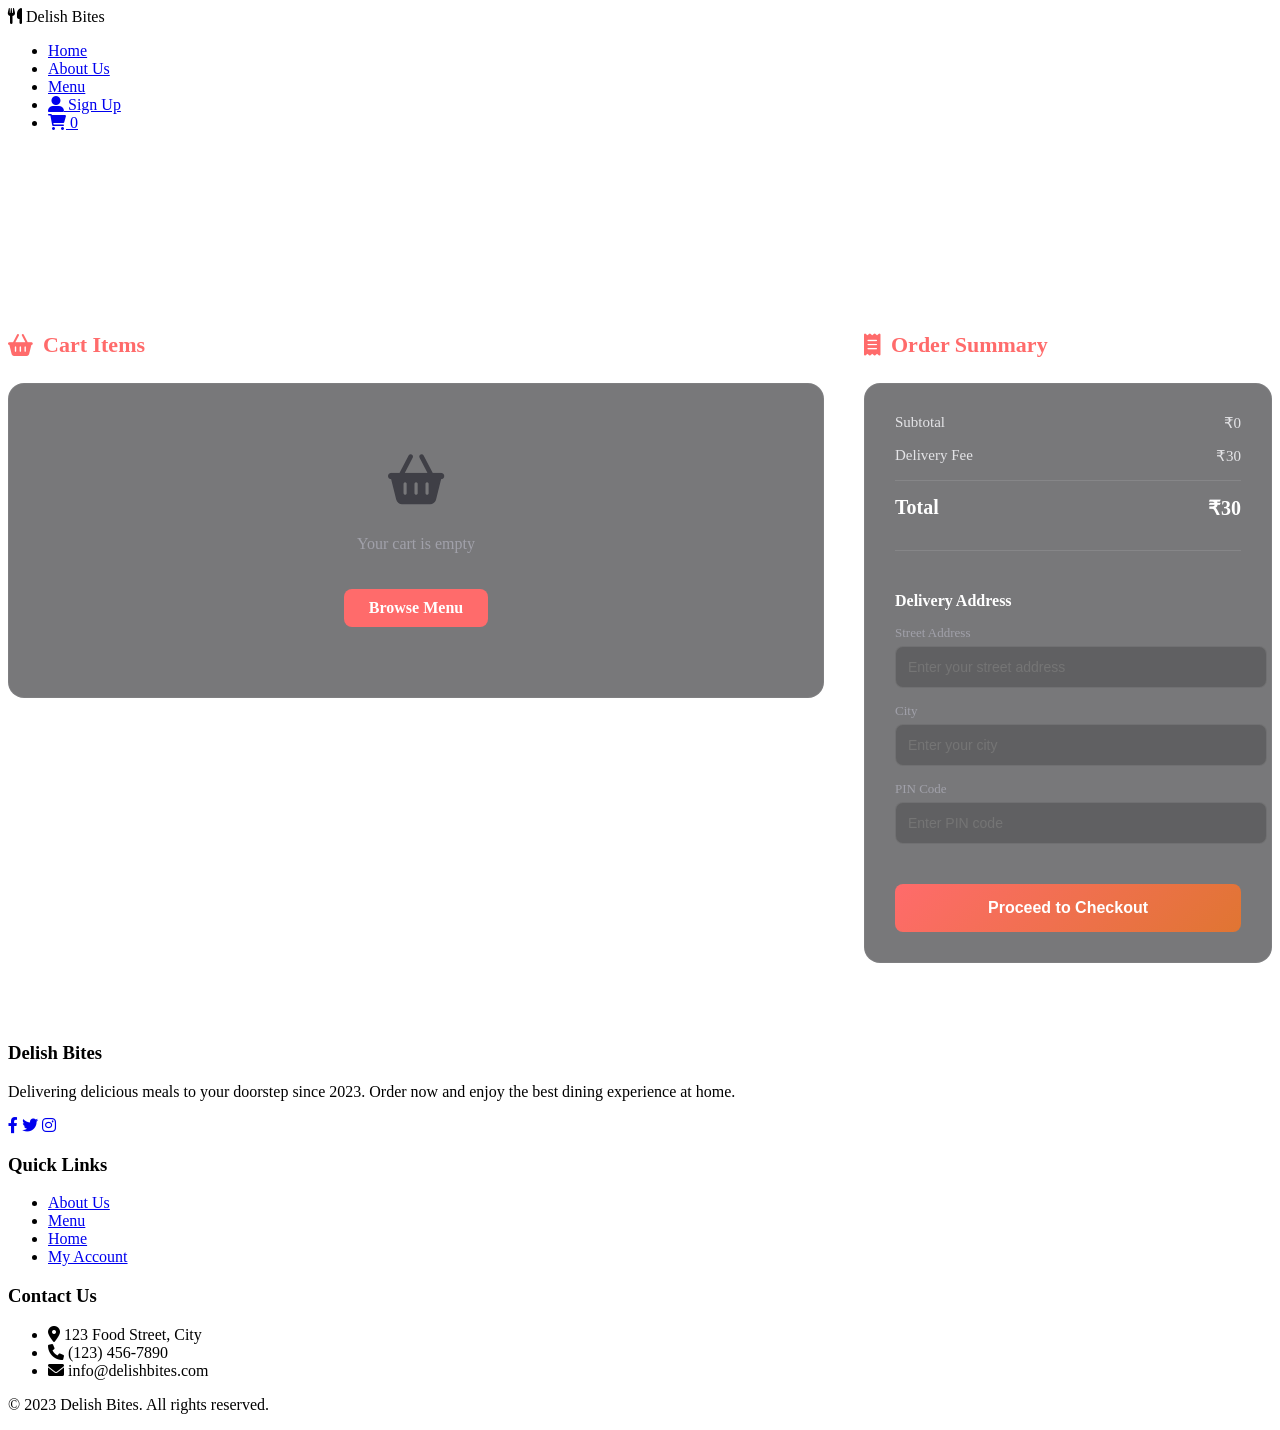
==== FoodDeliverySystem/cart.html @ 758b2f8a "Add files via upload" ====
<!DOCTYPE html>
<html lang="en">
<head>
    <meta charset="UTF-8">
    <meta name="viewport" content="width=device-width, initial-scale=1.0">
    <title>Delish Bites - Your Cart</title>
    <link rel="stylesheet" href="https://cdnjs.cloudflare.com/ajax/libs/font-awesome/6.0.0-beta3/css/all.min.css">
    <link rel="stylesheet" href="cart.css">
</head>
<body>
    <!-- Header (consistent with index.html) -->
    <header>
        <div class="container header-container">
            <div class="logo">
                <i class="fas fa-utensils"></i>
                <span>Delish Bites</span>
            </div>
            <nav>
                <ul>
                    <li><a href="index.html">Home</a></li>
                    <li><a href="home.html">About Us</a></li>
                    <li><a href="menu.html" class="active">Menu</a></li>
                    <li>
                        <a href="sign.html" class="cart-icon" id="cart-icon">
                            <i class="fas fa-user-alt"></i>        
                            Sign Up
                        </a>
                    </li>
                    <li>
                        <a href="cart.html" class="cart-icon" id="cart-icon">
                            <i class="fas fa-shopping-cart"></i>
                            <span class="cart-count" id="cart-count">0</span>
                        </a>
                    </li>
                </ul>
                
            </nav>
        </div>
    </header>

    <!-- Cart Main Content -->
    <main class="cart-container">
        <div class="container">
            <h1>Your Order</h1>
            
            <div class="cart-content">
                <!-- Cart Items Section -->
                <section class="cart-items">
                    <h2><i class="fas fa-shopping-basket"></i> Cart Items</h2>
                    <div class="items-list" id="cart-items-list">
                        <!-- Items will be dynamically inserted here -->
                        <div class="empty-cart">
                            <i class="fas fa-shopping-basket"></i>
                            <p>Your cart is empty</p>
                            <a href="menu.html" class="btn-primary">Browse Menu</a>
                        </div>
                    </div>
                </section>
                
                <!-- Order Summary Section -->
                <section class="order-summary">
                    <h2><i class="fas fa-receipt"></i> Order Summary</h2>
                    <div class="summary-card">
                        <div class="summary-row">
                            <span>Subtotal</span>
                            <span id="cart-subtotal">₹0</span>
                        </div>
                        <div class="summary-row">
                            <span>Delivery Fee</span>
                            <span id="delivery-fee">₹30</span>
                        </div>
                        <div class="summary-row total">
                            <span>Total</span>
                            <span id="cart-total">₹30</span>
                        </div>
                        
                        <div class="delivery-address">
                            <h3>Delivery Address</h3>
                            <div class="address-form">
                                <div class="form-group">
                                    <label for="street">Street Address</label>
                                    <input type="text" id="street" placeholder="Enter your street address">
                                </div>
                                <div class="form-group">
                                    <label for="city">City</label>
                                    <input type="text" id="city" placeholder="Enter your city">
                                </div>
                                <div class="form-group">
                                    <label for="zip">PIN Code</label>
                                    <input type="text" id="pin" placeholder="Enter PIN code">
                                </div>
                            </div>
                        </div>
                        
                        <button class="btn-checkout" id="checkout-btn">Proceed to Checkout</button>
                    </div>
                </section>
            </div>
        </div>
    </main>

    <!-- Footer (consistent with index.html) -->
    <footer>
        <div class="container">
            <div class="footer-content">
                <div class="footer-column">
                    <h3>Delish Bites</h3>
                    <p>Delivering delicious meals to your doorstep since 2023. Order now and enjoy the best dining experience at home.</p>
                    <div class="social-links">
                        <a href="#"><i class="fab fa-facebook-f"></i></a>
                        <a href="#"><i class="fab fa-twitter"></i></a>
                        <a href="#"><i class="fab fa-instagram"></i></a>
                    </div>
                </div>
                <div class="footer-column">
                    <h3>Quick Links</h3>
                    <ul>
                        <li><a href="home.html" target="_blank">About Us</a></li>
                        <li><a href="menu.html" class="active" target="_blank">Menu</a></li>
                        <li><a href="index.html" target="_blank">Home</a></li>
                        
                        <li><a href="#">My Account</a></li>
                    </ul>
                </div>
                <div class="footer-column">
                    <h3>Contact Us</h3>
                    <ul>
                        <li><i class="fas fa-map-marker-alt"></i> 123 Food Street, City</li>
                        <li><i class="fas fa-phone"></i> (123) 456-7890</li>
                        <li><i class="fas fa-envelope"></i> info@delishbites.com</li>
                    </ul>
                </div>
            </div>
            <div class="footer-bottom">
                <p>&copy; 2023 Delish Bites. All rights reserved.</p>
            </div>
        </div>
    </footer>

    <script src="cart.js"></script>
</body>
</html>
---- FoodDeliverySystem/cart.css ----
/* Cart specific overrides */
.cart-container {
    padding: 60px 0;
    min-height: 70vh;
}

.cart-container h1 {
    font-size: 36px;
    margin-bottom: 40px;
    color: #fff;
    font-weight: 700;
}

.cart-content {
    display: flex;
    gap: 40px;
}

.cart-items {
    flex: 2;
}

.order-summary {
    flex: 1;
}

h2 {
    font-size: 22px;
    color: #ff6b6b;
    margin-bottom: 25px;
    display: flex;
    align-items: center;
    gap: 10px;
}

.items-list {
    background: rgba(30, 30, 34, 0.6);
    backdrop-filter: blur(10px);
    border: 1px solid rgba(255, 255, 255, 0.05);
    border-radius: 16px;
    padding: 30px;
}

.empty-cart {
    text-align: center;
    padding: 40px 0;
    color: #a1a1aa;
}

.empty-cart i {
    font-size: 50px;
    color: #3f3f46;
    margin-bottom: 15px;
}

.empty-cart a {
    display: inline-block;
    margin-top: 20px;
    padding: 10px 25px;
    background: #ff6b6b;
    color: #fff;
    text-decoration: none;
    border-radius: 8px;
    font-weight: 600;
    transition: all 0.3s;
}

.empty-cart a:hover {
    background: #e07532;
}

.summary-card {
    background: rgba(30, 30, 34, 0.6);
    backdrop-filter: blur(10px);
    border: 1px solid rgba(255, 255, 255, 0.05);
    border-radius: 16px;
    padding: 30px;
    position: sticky;
    top: 100px;
}

.summary-row {
    display: flex;
    justify-content: space-between;
    margin-bottom: 15px;
    color: #e4e4e7;
    font-size: 15px;
}

.summary-row.total {
    border-top: 1px solid rgba(255, 255, 255, 0.1);
    padding-top: 15px;
    margin-top: 15px;
    font-weight: 700;
    font-size: 20px;
    color: #fff;
}

.delivery-address {
    margin-top: 30px;
    padding-top: 25px;
    border-top: 1px solid rgba(255, 255, 255, 0.1);
}

.delivery-address h3 {
    font-size: 16px;
    color: #fff;
    margin-bottom: 15px;
}

.form-group {
    margin-bottom: 15px;
}

.form-group label {
    display: block;
    font-size: 13px;
    color: #a1a1aa;
    margin-bottom: 5px;
}

.form-group input {
    width: 100%;
    padding: 12px;
    background: rgba(0, 0, 0, 0.2);
    border: 1px solid rgba(255, 255, 255, 0.1);
    border-radius: 8px;
    color: #fff;
    font-size: 14px;
}

.form-group input:focus {
    outline: none;
    border-color: #ff6b6b;
}

.btn-checkout {
    width: 100%;
    padding: 15px;
    background: linear-gradient(135deg, #ff6b6b, #e07532);
    color: white;
    border: none;
    border-radius: 8px;
    font-weight: 600;
    font-size: 16px;
    cursor: pointer;
    margin-top: 25px;
    transition: all 0.3s;
}

.btn-checkout:hover {
    box-shadow: 0 4px 15px rgba(255, 107, 107, 0.4);
    transform: translateY(-2px);
}

@media (max-width: 768px) {
    .cart-content {
        flex-direction: column;
    }
}
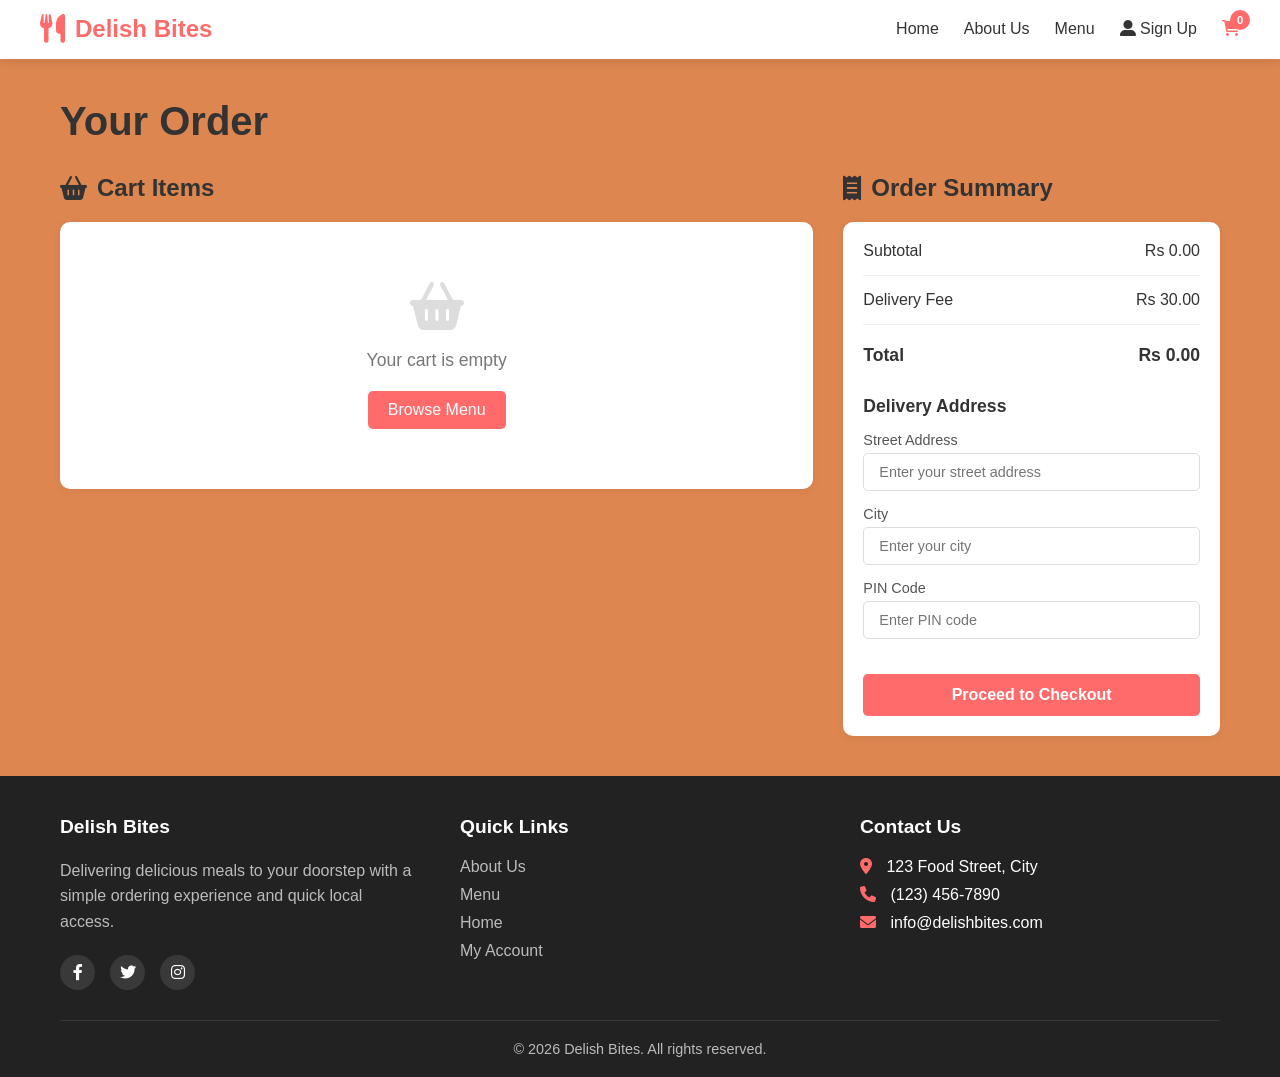
==== commit f3e815c6: "Converted submodule to normal folder" ====
--- a/FoodDeliverySystem/cart.html
+++ b/FoodDeliverySystem/cart.html
@@ -1,142 +1,134 @@
-<!DOCTYPE html>
-<html lang="en">
-<head>
-    <meta charset="UTF-8">
-    <meta name="viewport" content="width=device-width, initial-scale=1.0">
-    <title>Delish Bites - Your Cart</title>
-    <link rel="stylesheet" href="https://cdnjs.cloudflare.com/ajax/libs/font-awesome/6.0.0-beta3/css/all.min.css">
-    <link rel="stylesheet" href="cart.css">
-</head>
-<body>
-    <!-- Header (consistent with index.html) -->
-    <header>
-        <div class="container header-container">
-            <div class="logo">
-                <i class="fas fa-utensils"></i>
-                <span>Delish Bites</span>
-            </div>
-            <nav>
-                <ul>
-                    <li><a href="index.html">Home</a></li>
-                    <li><a href="home.html">About Us</a></li>
-                    <li><a href="menu.html" class="active">Menu</a></li>
-                    <li>
-                        <a href="sign.html" class="cart-icon" id="cart-icon">
-                            <i class="fas fa-user-alt"></i>        
-                            Sign Up
-                        </a>
-                    </li>
-                    <li>
-                        <a href="cart.html" class="cart-icon" id="cart-icon">
-                            <i class="fas fa-shopping-cart"></i>
-                            <span class="cart-count" id="cart-count">0</span>
-                        </a>
-                    </li>
-                </ul>
-                
-            </nav>
-        </div>
-    </header>
-
-    <!-- Cart Main Content -->
-    <main class="cart-container">
-        <div class="container">
-            <h1>Your Order</h1>
-            
-            <div class="cart-content">
-                <!-- Cart Items Section -->
-                <section class="cart-items">
-                    <h2><i class="fas fa-shopping-basket"></i> Cart Items</h2>
-                    <div class="items-list" id="cart-items-list">
-                        <!-- Items will be dynamically inserted here -->
-                        <div class="empty-cart">
-                            <i class="fas fa-shopping-basket"></i>
-                            <p>Your cart is empty</p>
-                            <a href="menu.html" class="btn-primary">Browse Menu</a>
-                        </div>
-                    </div>
-                </section>
-                
-                <!-- Order Summary Section -->
-                <section class="order-summary">
-                    <h2><i class="fas fa-receipt"></i> Order Summary</h2>
-                    <div class="summary-card">
-                        <div class="summary-row">
-                            <span>Subtotal</span>
-                            <span id="cart-subtotal">₹0</span>
-                        </div>
-                        <div class="summary-row">
-                            <span>Delivery Fee</span>
-                            <span id="delivery-fee">₹30</span>
-                        </div>
-                        <div class="summary-row total">
-                            <span>Total</span>
-                            <span id="cart-total">₹30</span>
-                        </div>
-                        
-                        <div class="delivery-address">
-                            <h3>Delivery Address</h3>
-                            <div class="address-form">
-                                <div class="form-group">
-                                    <label for="street">Street Address</label>
-                                    <input type="text" id="street" placeholder="Enter your street address">
-                                </div>
-                                <div class="form-group">
-                                    <label for="city">City</label>
-                                    <input type="text" id="city" placeholder="Enter your city">
-                                </div>
-                                <div class="form-group">
-                                    <label for="zip">PIN Code</label>
-                                    <input type="text" id="pin" placeholder="Enter PIN code">
-                                </div>
-                            </div>
-                        </div>
-                        
-                        <button class="btn-checkout" id="checkout-btn">Proceed to Checkout</button>
-                    </div>
-                </section>
-            </div>
-        </div>
-    </main>
-
-    <!-- Footer (consistent with index.html) -->
-    <footer>
-        <div class="container">
-            <div class="footer-content">
-                <div class="footer-column">
-                    <h3>Delish Bites</h3>
-                    <p>Delivering delicious meals to your doorstep since 2023. Order now and enjoy the best dining experience at home.</p>
-                    <div class="social-links">
-                        <a href="#"><i class="fab fa-facebook-f"></i></a>
-                        <a href="#"><i class="fab fa-twitter"></i></a>
-                        <a href="#"><i class="fab fa-instagram"></i></a>
-                    </div>
-                </div>
-                <div class="footer-column">
-                    <h3>Quick Links</h3>
-                    <ul>
-                        <li><a href="home.html" target="_blank">About Us</a></li>
-                        <li><a href="menu.html" class="active" target="_blank">Menu</a></li>
-                        <li><a href="index.html" target="_blank">Home</a></li>
-                        
-                        <li><a href="#">My Account</a></li>
-                    </ul>
-                </div>
-                <div class="footer-column">
-                    <h3>Contact Us</h3>
-                    <ul>
-                        <li><i class="fas fa-map-marker-alt"></i> 123 Food Street, City</li>
-                        <li><i class="fas fa-phone"></i> (123) 456-7890</li>
-                        <li><i class="fas fa-envelope"></i> info@delishbites.com</li>
-                    </ul>
-                </div>
-            </div>
-            <div class="footer-bottom">
-                <p>&copy; 2023 Delish Bites. All rights reserved.</p>
-            </div>
-        </div>
-    </footer>
-
-    <script src="cart.js"></script>
-</body>
-</html>+<!DOCTYPE html>
+<html lang="en">
+<head>
+    <meta charset="UTF-8">
+    <meta name="viewport" content="width=device-width, initial-scale=1.0">
+    <title>Delish Bites - Your Cart</title>
+    <link rel="stylesheet" href="https://cdnjs.cloudflare.com/ajax/libs/font-awesome/6.0.0-beta3/css/all.min.css">
+    <link rel="stylesheet" href="cart.css">
+</head>
+<body>
+    <header>
+        <div class="container header-container">
+            <div class="logo">
+                <i class="fas fa-utensils"></i>
+                <span>Delish Bites</span>
+            </div>
+            <nav>
+                <ul>
+                    <li><a data-route="home">Home</a></li>
+                    <li><a data-route="about">About Us</a></li>
+                    <li><a data-route="menu" class="active">Menu</a></li>
+                    <li>
+                        <a data-route="signup" class="cart-icon">
+                            <i class="fas fa-user-alt"></i>
+                            Sign Up
+                        </a>
+                    </li>
+                    <li>
+                        <a data-route="cart" class="cart-icon">
+                            <i class="fas fa-shopping-cart"></i>
+                            <span class="cart-count" id="cart-count">0</span>
+                        </a>
+                    </li>
+                </ul>
+            </nav>
+        </div>
+    </header>
+
+    <main class="cart-container">
+        <div class="container">
+            <h1>Your Order</h1>
+            <div class="cart-content">
+                <section class="cart-items">
+                    <h2><i class="fas fa-shopping-basket"></i> Cart Items</h2>
+                    <div class="items-list" id="cart-items-list">
+                        <div class="empty-cart">
+                            <i class="fas fa-shopping-basket"></i>
+                            <p>Your cart is empty</p>
+                            <a class="btn-primary" data-route="menu">Browse Menu</a>
+                        </div>
+                    </div>
+                </section>
+
+                <section class="order-summary">
+                    <h2><i class="fas fa-receipt"></i> Order Summary</h2>
+                    <div class="summary-card">
+                        <div class="summary-row">
+                            <span>Subtotal</span>
+                            <span id="cart-subtotal">Rs 0.00</span>
+                        </div>
+                        <div class="summary-row">
+                            <span>Delivery Fee</span>
+                            <span id="delivery-fee">Rs 30.00</span>
+                        </div>
+                        <div class="summary-row total">
+                            <span>Total</span>
+                            <span id="cart-total">Rs 0.00</span>
+                        </div>
+
+                        <div class="delivery-address">
+                            <h3>Delivery Address</h3>
+                            <div class="address-form">
+                                <div class="form-group">
+                                    <label for="street">Street Address</label>
+                                    <input type="text" id="street" placeholder="Enter your street address">
+                                </div>
+                                <div class="form-group">
+                                    <label for="city">City</label>
+                                    <input type="text" id="city" placeholder="Enter your city">
+                                </div>
+                                <div class="form-group">
+                                    <label for="pin">PIN Code</label>
+                                    <input type="text" id="pin" placeholder="Enter PIN code">
+                                </div>
+                            </div>
+                        </div>
+
+                        <button class="btn-checkout" id="checkout-btn" type="button">Proceed to Checkout</button>
+                    </div>
+                </section>
+            </div>
+        </div>
+    </main>
+
+    <footer>
+        <div class="container">
+            <div class="footer-content">
+                <div class="footer-column">
+                    <h3>Delish Bites</h3>
+                    <p>Delivering delicious meals to your doorstep with a simple ordering experience and quick local access.</p>
+                    <div class="social-links">
+                        <a href="#"><i class="fab fa-facebook-f"></i></a>
+                        <a href="#"><i class="fab fa-twitter"></i></a>
+                        <a href="#"><i class="fab fa-instagram"></i></a>
+                    </div>
+                </div>
+                <div class="footer-column">
+                    <h3>Quick Links</h3>
+                    <ul>
+                        <li><a data-route="about">About Us</a></li>
+                        <li><a data-route="menu">Menu</a></li>
+                        <li><a data-route="home">Home</a></li>
+                        <li><a data-route="signup">My Account</a></li>
+                    </ul>
+                </div>
+                <div class="footer-column">
+                    <h3>Contact Us</h3>
+                    <ul>
+                        <li><i class="fas fa-map-marker-alt"></i> 123 Food Street, City</li>
+                        <li><i class="fas fa-phone"></i> (123) 456-7890</li>
+                        <li><i class="fas fa-envelope"></i> info@delishbites.com</li>
+                    </ul>
+                </div>
+            </div>
+            <div class="footer-bottom">
+                <p>&copy; 2026 Delish Bites. All rights reserved.</p>
+            </div>
+        </div>
+    </footer>
+
+    <script src="site-config.js"></script>
+    <script src="cart.js"></script>
+</body>
+</html>
--- a/FoodDeliverySystem/cart.css
+++ b/FoodDeliverySystem/cart.css
@@ -1,19 +1,113 @@
-/* Cart specific overrides */
+/* Base Styles */
+* {
+    margin: 0;
+    padding: 0;
+    box-sizing: border-box;
+    font-family: 'Segoe UI', Tahoma, Geneva, Verdana, sans-serif;
+}
+
+body {
+    background-color: #dd8650;
+    color: #333;
+}
+
+.container {
+    width: 100%;
+    max-width: 1200px;
+    margin: 0 auto;
+    padding: 0 20px;
+}
+
+/* Header Styles (consistent with index.html) */
+header {
+    background-color: white;
+    box-shadow: 0 2px 10px rgba(0, 0, 0, 0.1);
+    position: sticky;
+    top: 0;
+    z-index: 100;
+}
+
+.header-container {
+    display: flex;
+    justify-content: space-between;
+    align-items: center;
+    padding: 15px 0;
+}
+
+.logo {
+    display: flex;
+    align-items: center;
+    font-size: 1.5rem;
+    font-weight: bold;
+    color: #ff6b6b;
+}
+
+.logo i {
+    margin-right: 10px;
+    font-size: 1.8rem;
+}
+
+nav ul {
+    display: flex;
+    list-style: none;
+}
+
+nav ul li {
+    margin-left: 25px;
+}
+
+nav ul li a {
+    text-decoration: none;
+    color: #333;
+    font-weight: 500;
+    transition: color 0.3s;
+}
+
+nav ul li a:hover {
+    color: #ff6b6b;
+}
+
+nav ul li a.active {
+    color: #ff6b6b;
+    text-decoration: underline;
+    text-underline-offset: 4px;
+}
+
+.cart-icon {
+    position: relative;
+    cursor: pointer;
+}
+
+.cart-count {
+    position: absolute;
+    top: -10px;
+    right: -10px;
+    background-color: #ff6b6b;
+    color: white;
+    border-radius: 50%;
+    width: 20px;
+    height: 20px;
+    display: flex;
+    align-items: center;
+    justify-content: center;
+    font-size: 0.7rem;
+    font-weight: bold;
+}
+
+/* Cart Main Content */
 .cart-container {
-    padding: 60px 0;
-    min-height: 70vh;
+    padding: 40px 0;
 }
 
 .cart-container h1 {
-    font-size: 36px;
-    margin-bottom: 40px;
-    color: #fff;
-    font-weight: 700;
+    font-size: 2.5rem;
+    margin-bottom: 30px;
+    color: #333;
 }
 
 .cart-content {
     display: flex;
-    gap: 40px;
+    gap: 30px;
 }
 
 .cart-items {
@@ -24,87 +118,167 @@
     flex: 1;
 }
 
-h2 {
-    font-size: 22px;
-    color: #ff6b6b;
-    margin-bottom: 25px;
+.cart-items h2, .order-summary h2 {
+    font-size: 1.5rem;
+    margin-bottom: 20px;
     display: flex;
     align-items: center;
     gap: 10px;
-}
-
+    color: #333;
+}
+
+/* Cart Items */
 .items-list {
-    background: rgba(30, 30, 34, 0.6);
-    backdrop-filter: blur(10px);
-    border: 1px solid rgba(255, 255, 255, 0.05);
-    border-radius: 16px;
-    padding: 30px;
+    background-color: white;
+    border-radius: 10px;
+    padding: 20px;
+    box-shadow: 0 2px 10px rgba(0, 0, 0, 0.05);
+}
+
+.cart-item {
+    display: flex;
+    align-items: center;
+    padding: 15px 0;
+    border-bottom: 1px solid #eee;
+}
+
+.cart-item:last-child {
+    border-bottom: none;
+}
+
+.item-img {
+    width: 80px;
+    height: 80px;
+    border-radius: 8px;
+    overflow: hidden;
+    margin-right: 20px;
+}
+
+.item-img img {
+    width: 100%;
+    height: 100%;
+    object-fit: cover;
+}
+
+.item-details {
+    flex: 1;
+}
+
+.item-name {
+    font-weight: 600;
+    margin-bottom: 5px;
+}
+
+.item-price {
+    color: #ff6b6b;
+    font-weight: 600;
+    margin-bottom: 10px;
+}
+
+.item-actions {
+    display: flex;
+    align-items: center;
+}
+
+.quantity-control {
+    display: flex;
+    align-items: center;
+    margin-right: 20px;
+}
+
+.quantity-btn {
+    width: 30px;
+    height: 30px;
+    background-color: #f5f5f5;
+    border: none;
+    border-radius: 4px;
+    font-size: 1rem;
+    cursor: pointer;
+    display: flex;
+    align-items: center;
+    justify-content: center;
+}
+
+.quantity {
+    margin: 0 10px;
+    min-width: 20px;
+    text-align: center;
+}
+
+.remove-item {
+    background: none;
+    border: none;
+    color: #ff6b6b;
+    cursor: pointer;
+    font-size: 0.9rem;
+    display: flex;
+    align-items: center;
+    gap: 5px;
 }
 
 .empty-cart {
     text-align: center;
     padding: 40px 0;
-    color: #a1a1aa;
 }
 
 .empty-cart i {
-    font-size: 50px;
-    color: #3f3f46;
-    margin-bottom: 15px;
-}
-
-.empty-cart a {
+    font-size: 3rem;
+    color: #ddd;
+    margin-bottom: 20px;
+}
+
+.empty-cart p {
+    color: #777;
+    margin-bottom: 20px;
+    font-size: 1.1rem;
+}
+
+.btn-primary {
     display: inline-block;
-    margin-top: 20px;
-    padding: 10px 25px;
-    background: #ff6b6b;
-    color: #fff;
+    padding: 10px 20px;
+    background-color: #ff6b6b;
+    color: white;
+    border: none;
+    border-radius: 5px;
     text-decoration: none;
-    border-radius: 8px;
-    font-weight: 600;
-    transition: all 0.3s;
-}
-
-.empty-cart a:hover {
-    background: #e07532;
-}
-
+    font-weight: 500;
+    transition: background-color 0.3s;
+}
+
+.btn-primary:hover {
+    background-color: #e05555;
+}
+
+/* Order Summary */
 .summary-card {
-    background: rgba(30, 30, 34, 0.6);
-    backdrop-filter: blur(10px);
-    border: 1px solid rgba(255, 255, 255, 0.05);
-    border-radius: 16px;
-    padding: 30px;
-    position: sticky;
-    top: 100px;
+    background-color: white;
+    border-radius: 10px;
+    padding: 20px;
+    box-shadow: 0 2px 10px rgba(0, 0, 0, 0.05);
 }
 
 .summary-row {
     display: flex;
     justify-content: space-between;
     margin-bottom: 15px;
-    color: #e4e4e7;
-    font-size: 15px;
+    padding-bottom: 15px;
+    border-bottom: 1px solid #eee;
 }
 
 .summary-row.total {
-    border-top: 1px solid rgba(255, 255, 255, 0.1);
-    padding-top: 15px;
-    margin-top: 15px;
-    font-weight: 700;
-    font-size: 20px;
-    color: #fff;
+    font-weight: 600;
+    font-size: 1.1rem;
+    border-bottom: none;
+    margin-top: 20px;
+    padding-bottom: 0;
 }
 
 .delivery-address {
     margin-top: 30px;
-    padding-top: 25px;
-    border-top: 1px solid rgba(255, 255, 255, 0.1);
 }
 
 .delivery-address h3 {
-    font-size: 16px;
-    color: #fff;
+    font-size: 1.1rem;
     margin-bottom: 15px;
 }
 
@@ -114,19 +288,17 @@
 
 .form-group label {
     display: block;
-    font-size: 13px;
-    color: #a1a1aa;
     margin-bottom: 5px;
+    font-size: 0.9rem;
+    color: #555;
 }
 
 .form-group input {
     width: 100%;
-    padding: 12px;
-    background: rgba(0, 0, 0, 0.2);
-    border: 1px solid rgba(255, 255, 255, 0.1);
-    border-radius: 8px;
-    color: #fff;
-    font-size: 14px;
+    padding: 10px 15px;
+    border: 1px solid #ddd;
+    border-radius: 5px;
+    font-size: 0.9rem;
 }
 
 .form-group input:focus {
@@ -136,25 +308,126 @@
 
 .btn-checkout {
     width: 100%;
-    padding: 15px;
-    background: linear-gradient(135deg, #ff6b6b, #e07532);
+    padding: 12px;
+    background-color: #ff6b6b;
     color: white;
     border: none;
-    border-radius: 8px;
+    border-radius: 5px;
+    font-size: 1rem;
     font-weight: 600;
-    font-size: 16px;
+    margin-top: 20px;
     cursor: pointer;
-    margin-top: 25px;
+    transition: background-color 0.3s;
+}
+
+.btn-checkout:hover {
+    background-color: #e05555;
+}
+
+/* Footer Styles (consistent with index.html) */
+footer {
+    background-color: #222;
+    color: #fff;
+    padding: 40px 0 20px;
+}
+
+.footer-content {
+    display: flex;
+    flex-wrap: wrap;
+    gap: 40px;
+    margin-bottom: 30px;
+}
+
+.footer-column {
+    flex: 1;
+    min-width: 250px;
+}
+
+.footer-column h3 {
+    font-size: 1.2rem;
+    margin-bottom: 20px;
+    color: #fff;
+}
+
+.footer-column p {
+    color: #bbb;
+    margin-bottom: 20px;
+    line-height: 1.6;
+}
+
+.footer-column ul {
+    list-style: none;
+}
+
+.footer-column ul li {
+    margin-bottom: 10px;
+}
+
+.footer-column ul li i {
+    margin-right: 10px;
+    color: #ff6b6b;
+}
+
+.footer-column a {
+    color: #bbb;
+    text-decoration: none;
+    transition: color 0.3s;
+}
+
+.footer-column a:hover {
+    color: #ff6b6b;
+}
+
+.social-links {
+    display: flex;
+    gap: 15px;
+}
+
+.social-links a {
+    display: flex;
+    align-items: center;
+    justify-content: center;
+    width: 35px;
+    height: 35px;
+    background-color: rgba(255, 255, 255, 0.1);
+    border-radius: 50%;
+    color: #fff;
     transition: all 0.3s;
 }
 
-.btn-checkout:hover {
-    box-shadow: 0 4px 15px rgba(255, 107, 107, 0.4);
-    transform: translateY(-2px);
-}
-
+.social-links a:hover {
+    background-color: #ff6b6b;
+    transform: translateY(-3px);
+}
+
+.footer-bottom {
+    text-align: center;
+    padding-top: 20px;
+    border-top: 1px solid rgba(255, 255, 255, 0.1);
+    color: #bbb;
+    font-size: 0.9rem;
+}
+
+/* Responsive Design */
 @media (max-width: 768px) {
     .cart-content {
         flex-direction: column;
     }
-}+    
+    .cart-items, .order-summary {
+        width: 100%;
+    }
+    
+    .cart-item {
+        flex-direction: column;
+        align-items: flex-start;
+    }
+    
+    .item-img {
+        margin-bottom: 15px;
+    }
+    
+    .item-actions {
+        margin-top: 15px;
+    }
+}
